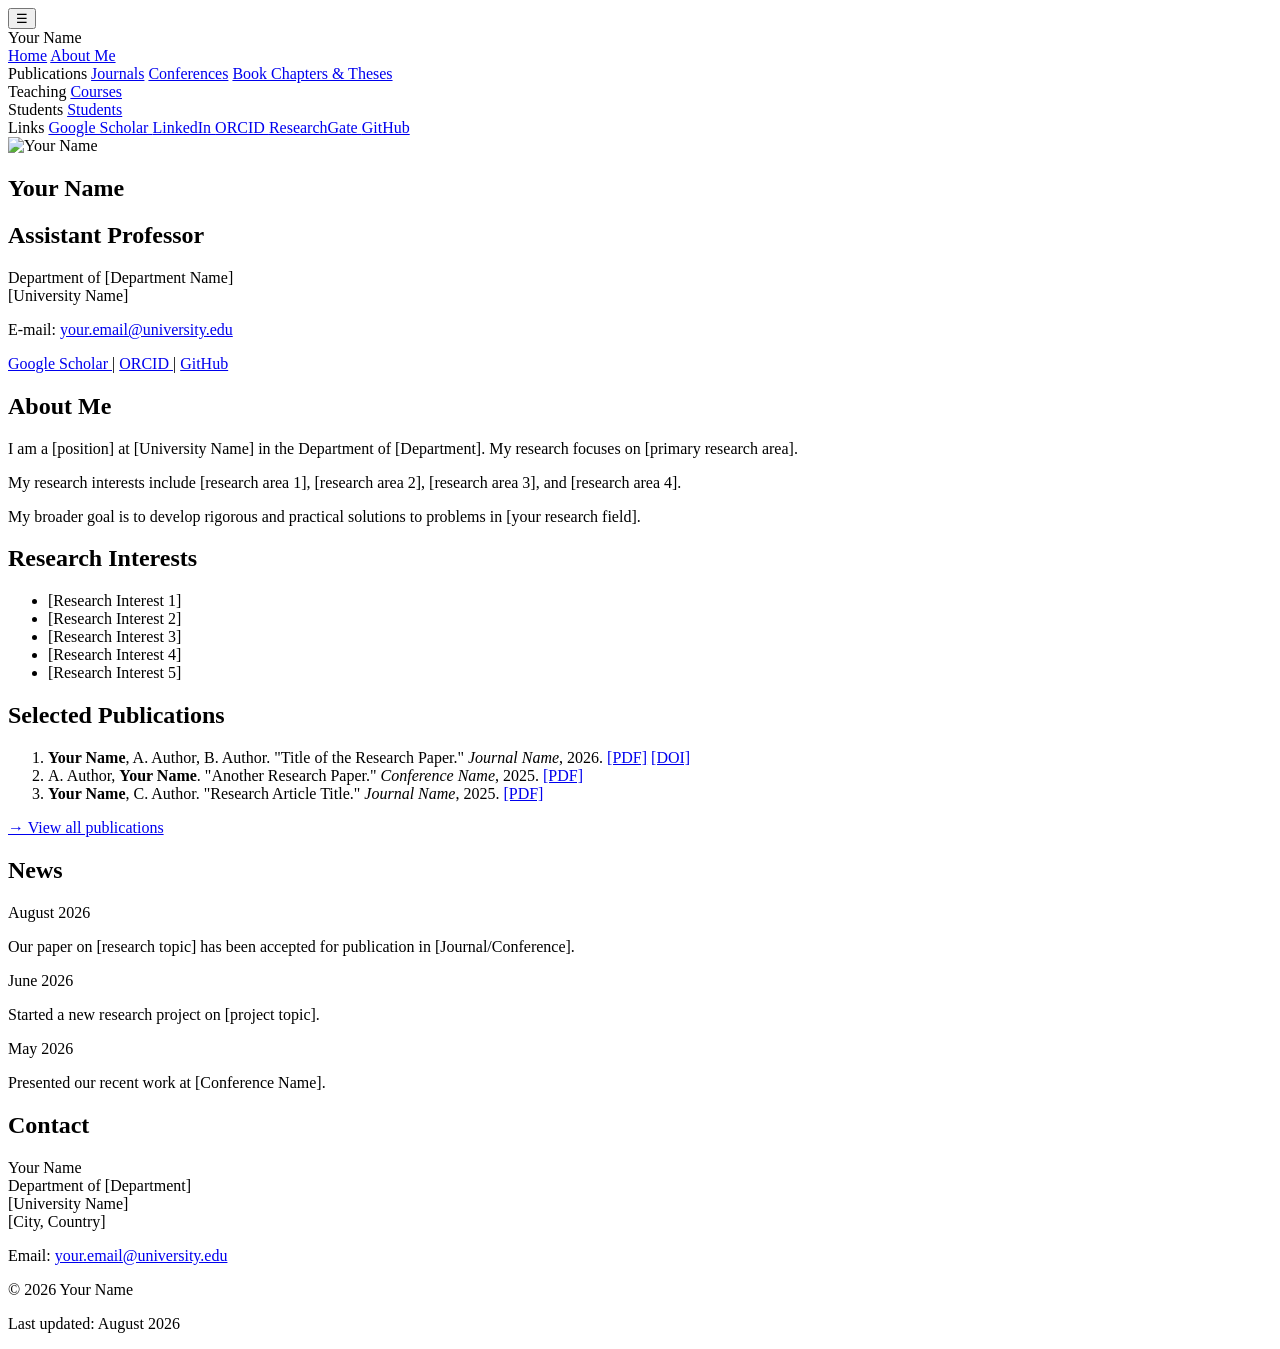
==== index.html @ 7950510f "HTML format" ====
<!DOCTYPE html>
<html lang="en">
<head>
    <meta charset="UTF-8">
    <meta name="viewport" content="width=device-width, initial-scale=1.0">

    <title>Your Name | Academic Website</title>
    <meta name="description"
          content="Academic website of Your Name. Research, publications, teaching, and academic activities.">

    <link rel="stylesheet" href="css/style.css">
</head>

<body>

    <!-- Mobile menu button -->
    <button class="menu-toggle" onclick="toggleMenu()">☰</button>

    <!-- Sidebar -->
    <aside class="sidebar" id="sidebar">

        <div class="site-title">
            Your Name
        </div>

        <nav>
            <a href="index.html">Home</a>
            <a href="about.html">About Me</a>

            <div class="nav-section">
                <span>Publications</span>
                <a href="publications.html#journals">Journals</a>
                <a href="publications.html#conferences">Conferences</a>
                <a href="publications.html#chapters">Book Chapters & Theses</a>
            </div>

            <div class="nav-section">
                <span>Teaching</span>
                <a href="teaching.html">Courses</a>
            </div>

            <div class="nav-section">
                <span>Students</span>
                <a href="students.html">Students</a>
            </div>

            <div class="nav-section">
                <span>Links</span>
                <a href="https://scholar.google.com/" target="_blank">
                    Google Scholar
                </a>
                <a href="https://www.linkedin.com/" target="_blank">
                    LinkedIn
                </a>
                <a href="https://orcid.org/" target="_blank">
                    ORCID
                </a>
                <a href="https://www.researchgate.net/" target="_blank">
                    ResearchGate
                </a>
                <a href="https://github.com/" target="_blank">
                    GitHub
                </a>
            </div>
        </nav>

    </aside>


    <!-- Main content -->
    <main class="main-content">

        <section class="hero">

            <div class="profile">
                <img
                    src="images/profile.jpg"
                    alt="Your Name"
                    class="profile-image"
                >

                <div class="profile-info">
                    <h1>Your Name</h1>

                    <h2>Assistant Professor</h2>

                    <p>
                        Department of [Department Name]<br>
                        [University Name]
                    </p>

                    <p>
                        E-mail:
                        <a href="mailto:your.email@university.edu">
                            your.email@university.edu
                        </a>
                    </p>

                    <div class="social-links">
                        <a href="https://scholar.google.com/" target="_blank">
                            Google Scholar
                        </a>
                        |
                        <a href="https://orcid.org/" target="_blank">
                            ORCID
                        </a>
                        |
                        <a href="https://github.com/" target="_blank">
                            GitHub
                        </a>
                    </div>
                </div>

            </div>

        </section>


        <section class="content-section">

            <h2>About Me</h2>

            <p>
                I am a [position] at [University Name] in the
                Department of [Department]. My research focuses on
                [primary research area].
            </p>

            <p>
                My research interests include [research area 1],
                [research area 2], [research area 3], and
                [research area 4].
            </p>

            <p>
                My broader goal is to develop rigorous and practical
                solutions to problems in [your research field].
            </p>

        </section>


        <section class="content-section">

            <h2>Research Interests</h2>

            <ul>
                <li>[Research Interest 1]</li>
                <li>[Research Interest 2]</li>
                <li>[Research Interest 3]</li>
                <li>[Research Interest 4]</li>
                <li>[Research Interest 5]</li>
            </ul>

        </section>


        <section class="content-section">

            <h2>Selected Publications</h2>

            <ol class="publications">

                <li>
                    <strong>Your Name</strong>,
                    A. Author, B. Author.
                    "Title of the Research Paper."
                    <em>Journal Name</em>, 2026.
                    <a href="#">[PDF]</a>
                    <a href="#">[DOI]</a>
                </li>

                <li>
                    A. Author,
                    <strong>Your Name</strong>.
                    "Another Research Paper."
                    <em>Conference Name</em>, 2025.
                    <a href="#">[PDF]</a>
                </li>

                <li>
                    <strong>Your Name</strong>,
                    C. Author.
                    "Research Article Title."
                    <em>Journal Name</em>, 2025.
                    <a href="#">[PDF]</a>
                </li>

            </ol>

            <p>
                <a href="publications.html">
                    → View all publications
                </a>
            </p>

        </section>


        <section class="content-section">

            <h2>News</h2>

            <div class="news-item">
                <span class="date">August 2026</span>
                <p>
                    Our paper on [research topic] has been accepted
                    for publication in [Journal/Conference].
                </p>
            </div>

            <div class="news-item">
                <span class="date">June 2026</span>
                <p>
                    Started a new research project on [project topic].
                </p>
            </div>

            <div class="news-item">
                <span class="date">May 2026</span>
                <p>
                    Presented our recent work at [Conference Name].
                </p>
            </div>

        </section>


        <section class="content-section">

            <h2>Contact</h2>

            <p>
                Your Name<br>
                Department of [Department]<br>
                [University Name]<br>
                [City, Country]
            </p>

            <p>
                Email:
                <a href="mailto:your.email@university.edu">
                    your.email@university.edu
                </a>
            </p>

        </section>


        <footer>

            <p>
                © 2026 Your Name
            </p>

            <p>
                Last updated: August 2026
            </p>

        </footer>

    </main>


    <script>
        function toggleMenu() {
            document.getElementById("sidebar").classList.toggle("open");
        }
    </script>

</body>
</html>
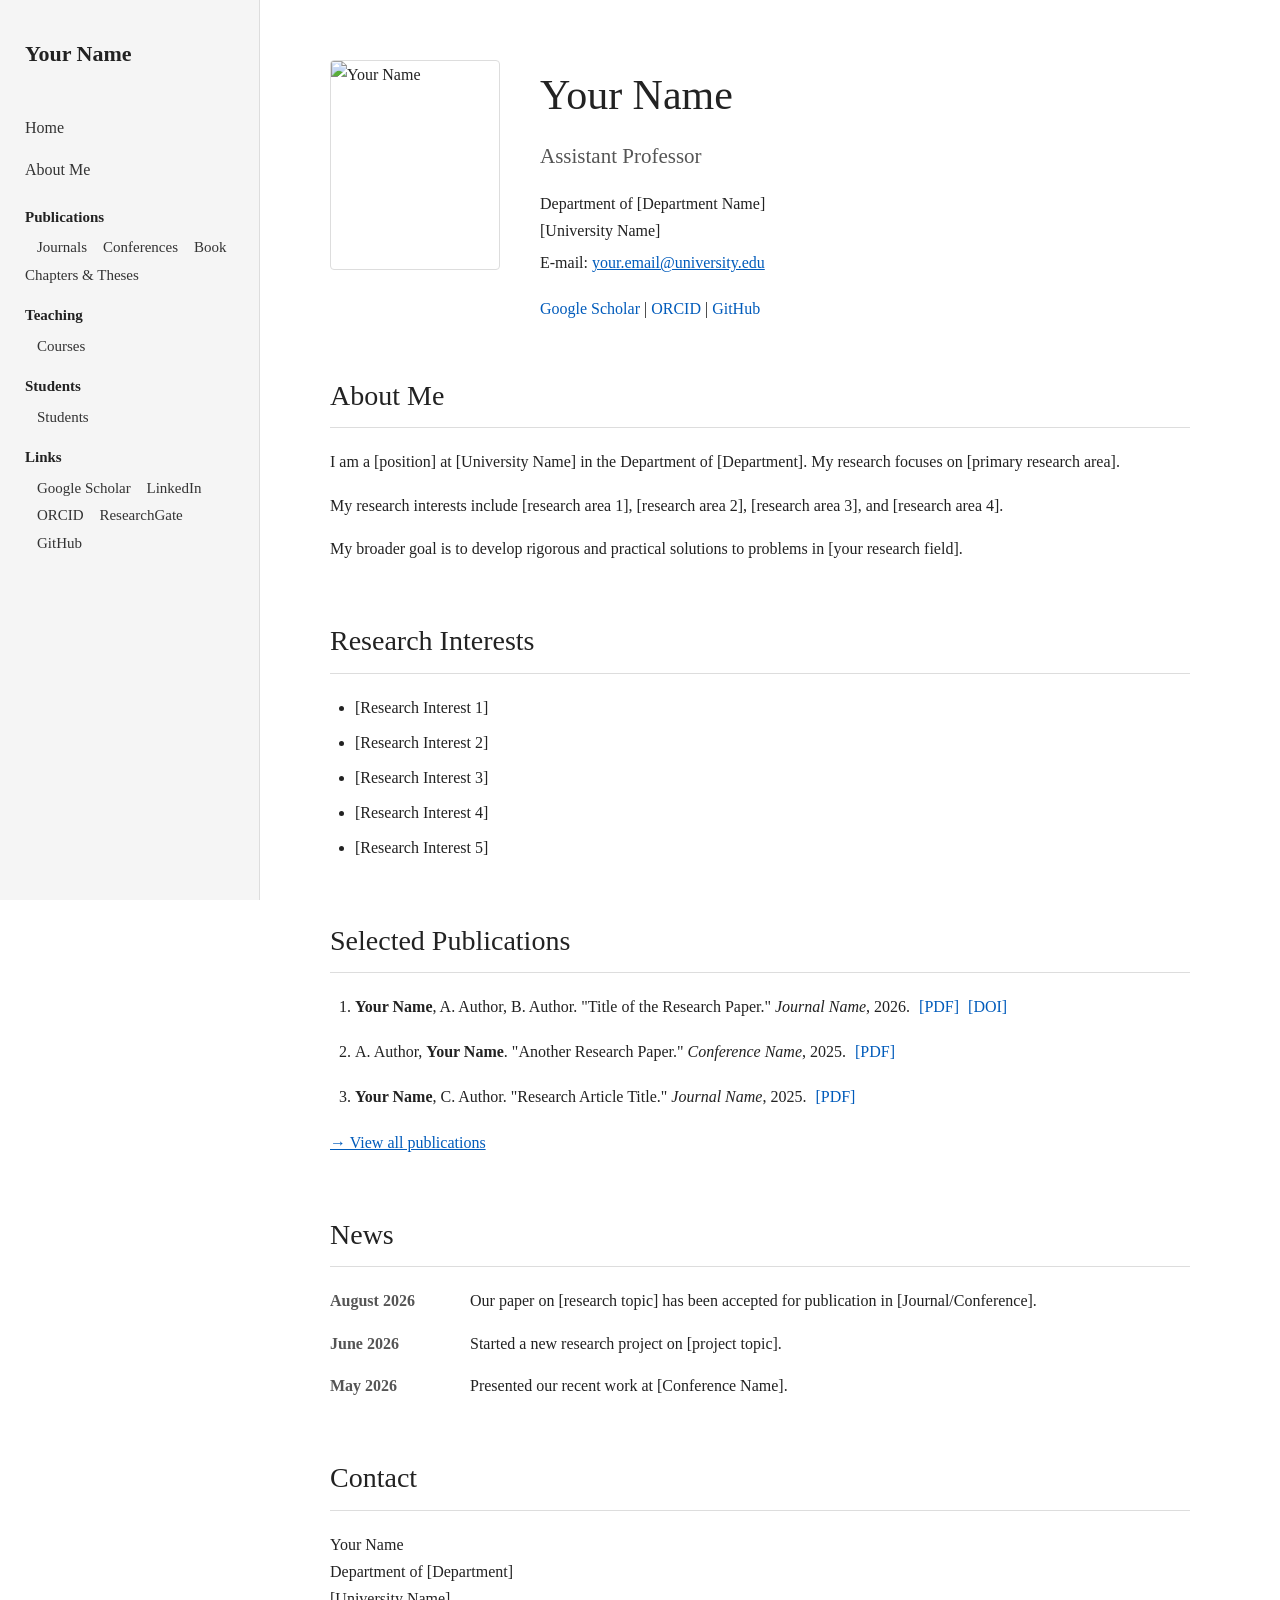
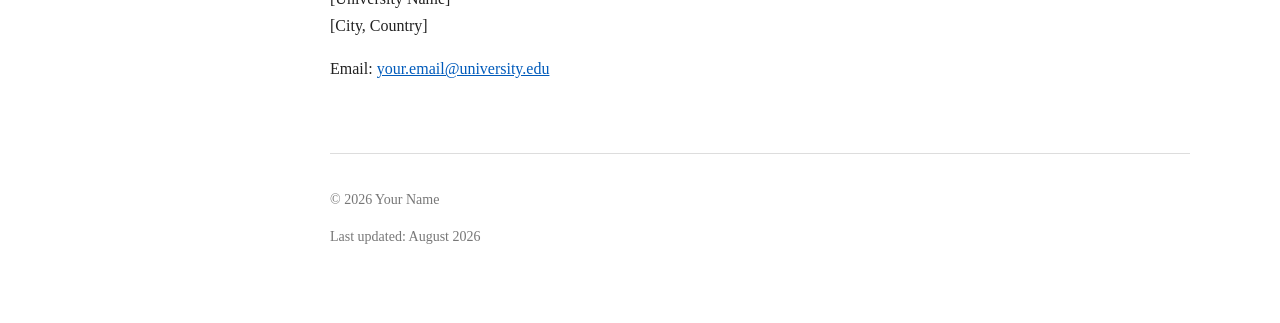
==== commit f9ca902d: "Add files via upload" ====
--- a/index.html
+++ b/index.html
@@ -74,7 +74,7 @@
 
             <div class="profile">
                 <img
-                    src="images/profile.jpg"
+                    src="images/profile.png"
                     alt="Your Name"
                     class="profile-image"
                 >
--- a/css/style.css
+++ b/css/style.css
@@ -0,0 +1,402 @@
+/* =========================================================
+   Academic GitHub Pages Website
+   ========================================================= */
+
+* {
+    box-sizing: border-box;
+}
+
+html {
+    scroll-behavior: smooth;
+}
+
+body {
+    margin: 0;
+    font-family:
+        Georgia,
+        "Times New Roman",
+        serif;
+
+    background: #ffffff;
+    color: #222222;
+
+    line-height: 1.7;
+}
+
+
+/* =========================================================
+   Sidebar
+   ========================================================= */
+
+.sidebar {
+    position: fixed;
+
+    left: 0;
+    top: 0;
+
+    width: 260px;
+    height: 100vh;
+
+    background: #f5f5f5;
+
+    border-right: 1px solid #dddddd;
+
+    padding: 35px 25px;
+
+    overflow-y: auto;
+}
+
+
+.site-title {
+    font-size: 22px;
+    font-weight: bold;
+
+    margin-bottom: 35px;
+
+    color: #222222;
+}
+
+
+.sidebar nav {
+    display: flex;
+    flex-direction: column;
+}
+
+
+.sidebar nav a {
+    color: #333333;
+
+    text-decoration: none;
+
+    font-size: 16px;
+
+    padding: 7px 0;
+}
+
+
+.sidebar nav a:hover {
+    color: #0066cc;
+}
+
+
+.nav-section {
+    margin-top: 15px;
+}
+
+
+.nav-section > span {
+    display: block;
+
+    font-weight: bold;
+
+    font-size: 15px;
+
+    margin-bottom: 3px;
+}
+
+
+.nav-section a {
+    padding-left: 12px !important;
+
+    font-size: 15px !important;
+}
+
+
+/* =========================================================
+   Main content
+   ========================================================= */
+
+.main-content {
+    margin-left: 260px;
+
+    max-width: 1000px;
+
+    padding: 60px 70px;
+}
+
+
+/* =========================================================
+   Hero / Profile
+   ========================================================= */
+
+.hero {
+    margin-bottom: 50px;
+}
+
+
+.profile {
+    display: flex;
+
+    align-items: flex-start;
+
+    gap: 40px;
+}
+
+
+.profile-image {
+    width: 170px;
+    height: 210px;
+
+    object-fit: cover;
+
+    border-radius: 4px;
+
+    border: 1px solid #ddd;
+}
+
+
+.profile-info h1 {
+    margin: 0 0 8px;
+
+    font-size: 42px;
+
+    font-weight: normal;
+}
+
+
+.profile-info h2 {
+    margin: 0 0 15px;
+
+    font-size: 21px;
+
+    font-weight: normal;
+
+    color: #555;
+}
+
+
+.profile-info p {
+    margin: 5px 0;
+}
+
+
+.social-links {
+    margin-top: 18px;
+}
+
+
+.social-links a {
+    color: #005bbb;
+
+    text-decoration: none;
+}
+
+
+.social-links a:hover {
+    text-decoration: underline;
+}
+
+
+/* =========================================================
+   Content Sections
+   ========================================================= */
+
+.content-section {
+    margin-bottom: 55px;
+}
+
+
+.content-section h2 {
+    font-size: 28px;
+
+    font-weight: normal;
+
+    border-bottom: 1px solid #dddddd;
+
+    padding-bottom: 8px;
+
+    margin-bottom: 20px;
+}
+
+
+.content-section h3 {
+    font-size: 21px;
+
+    font-weight: normal;
+}
+
+
+.content-section p {
+    max-width: 850px;
+}
+
+
+.content-section ul {
+    padding-left: 25px;
+}
+
+
+.content-section li {
+    margin-bottom: 8px;
+}
+
+
+/* =========================================================
+   Publications
+   ========================================================= */
+
+.publications {
+    padding-left: 25px;
+}
+
+
+.publications li {
+    margin-bottom: 18px;
+}
+
+
+.publications a {
+    color: #005bbb;
+
+    text-decoration: none;
+
+    margin-left: 5px;
+}
+
+
+.publications a:hover {
+    text-decoration: underline;
+}
+
+
+/* =========================================================
+   News
+   ========================================================= */
+
+.news-item {
+    display: flex;
+
+    gap: 20px;
+
+    margin-bottom: 15px;
+}
+
+
+.news-item .date {
+    min-width: 120px;
+
+    font-weight: bold;
+
+    color: #555555;
+}
+
+
+.news-item p {
+    margin: 0;
+}
+
+
+/* =========================================================
+   Links
+   ========================================================= */
+
+a {
+    color: #005bbb;
+}
+
+
+a:hover {
+    color: #003f7f;
+}
+
+
+/* =========================================================
+   Footer
+   ========================================================= */
+
+footer {
+    border-top: 1px solid #dddddd;
+
+    margin-top: 70px;
+
+    padding-top: 20px;
+
+    color: #777777;
+
+    font-size: 14px;
+}
+
+
+/* =========================================================
+   Mobile Menu
+   ========================================================= */
+
+.menu-toggle {
+    display: none;
+
+    position: fixed;
+
+    top: 15px;
+    left: 15px;
+
+    z-index: 1000;
+
+    background: #ffffff;
+
+    border: 1px solid #cccccc;
+
+    padding: 8px 12px;
+
+    font-size: 20px;
+
+    cursor: pointer;
+}
+
+
+/* =========================================================
+   Responsive Design
+   ========================================================= */
+
+@media (max-width: 800px) {
+
+    .sidebar {
+        transform: translateX(-100%);
+
+        transition: transform 0.25s ease;
+
+        z-index: 999;
+    }
+
+
+    .sidebar.open {
+        transform: translateX(0);
+    }
+
+
+    .menu-toggle {
+        display: block;
+    }
+
+
+    .main-content {
+        margin-left: 0;
+
+        padding: 70px 25px 40px;
+    }
+
+
+    .profile {
+        flex-direction: column;
+
+        gap: 20px;
+    }
+
+
+    .profile-image {
+        width: 140px;
+        height: 175px;
+    }
+
+
+    .profile-info h1 {
+        font-size: 34px;
+    }
+
+
+    .news-item {
+        flex-direction: column;
+
+        gap: 0;
+    }
+
+}
